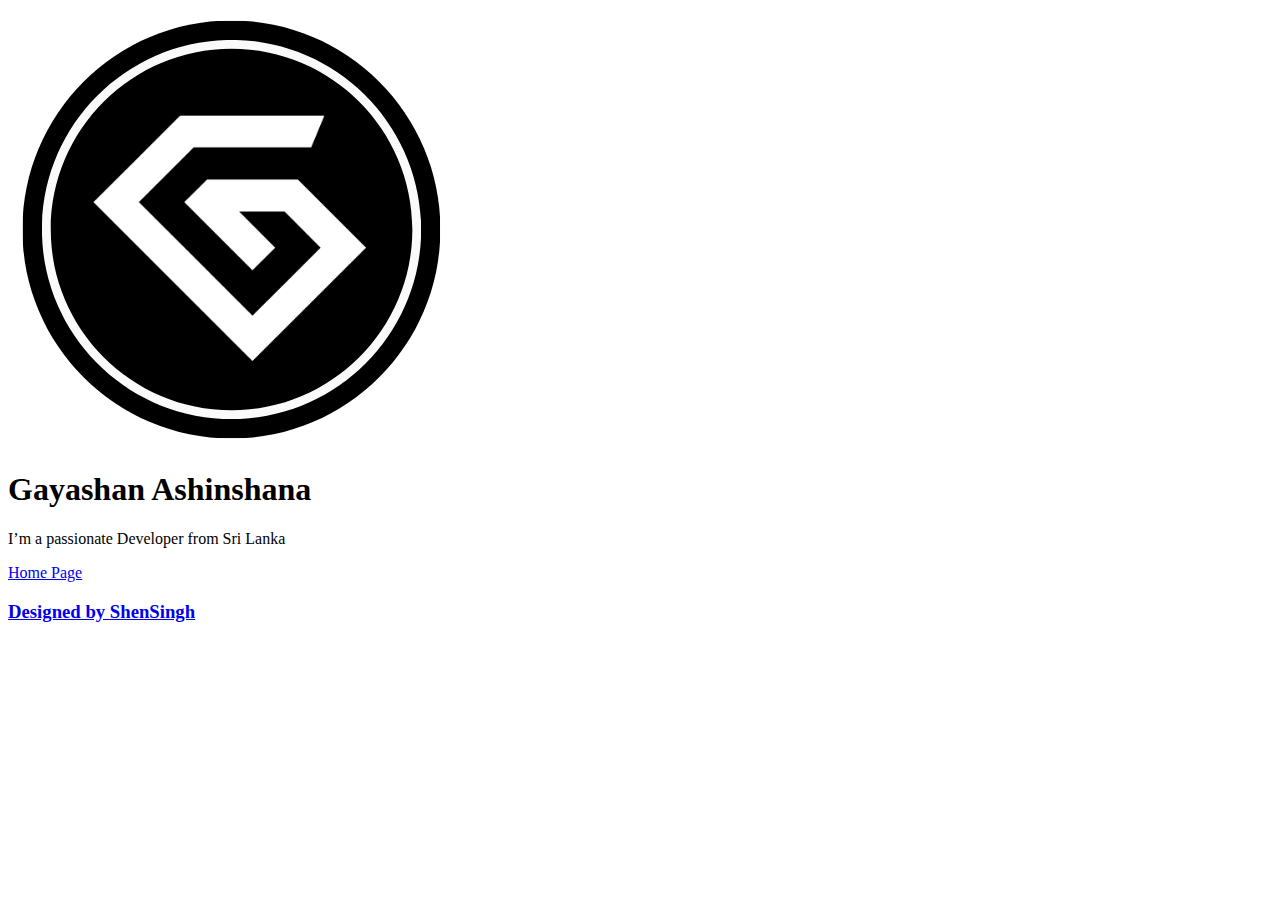
==== src/index.html @ 09de17eb "addLink-mainPage" ====
<!DOCTYPE html>
<html lang="en">
<head>
    <meta charset="UTF-8">
    <meta name="viewport" content="width=device-width, initial-scale=1.0">
    <title>ShenSingh | Home</title>

      <!-- Favicons -->
    <link href="image/logos/g_logo-white.png" rel="icon">
    <link href="image/logos/g_logo-white.png" rel="apple-touch-icon">

</head>
<body>
    <!-- Start  -->
    <div class="protpolio">
        <section class="home" >
            <div class="heder">
                <img src="image/logos/g_logo-black" alt="">
            </div>
            <div class="content">
                <h1 class="mainName" >
                    Gayashan Ashinshana
                </h1>
                <p>
                    I’m a passionate <span class="jobText" >Developer</span> from Sri Lanka
                </p>
                <a href="HomePage.html" class="btn" >Home Page</a>
            </div>
            <div class="devByText">
                <a target="_blank" href="https://github.com/ShenSingh">
                    <h3>Designed by <span class="devName" >ShenSingh</span></h3>
                </a>
            </div>
        </section>
    </div>
</body>
</html>
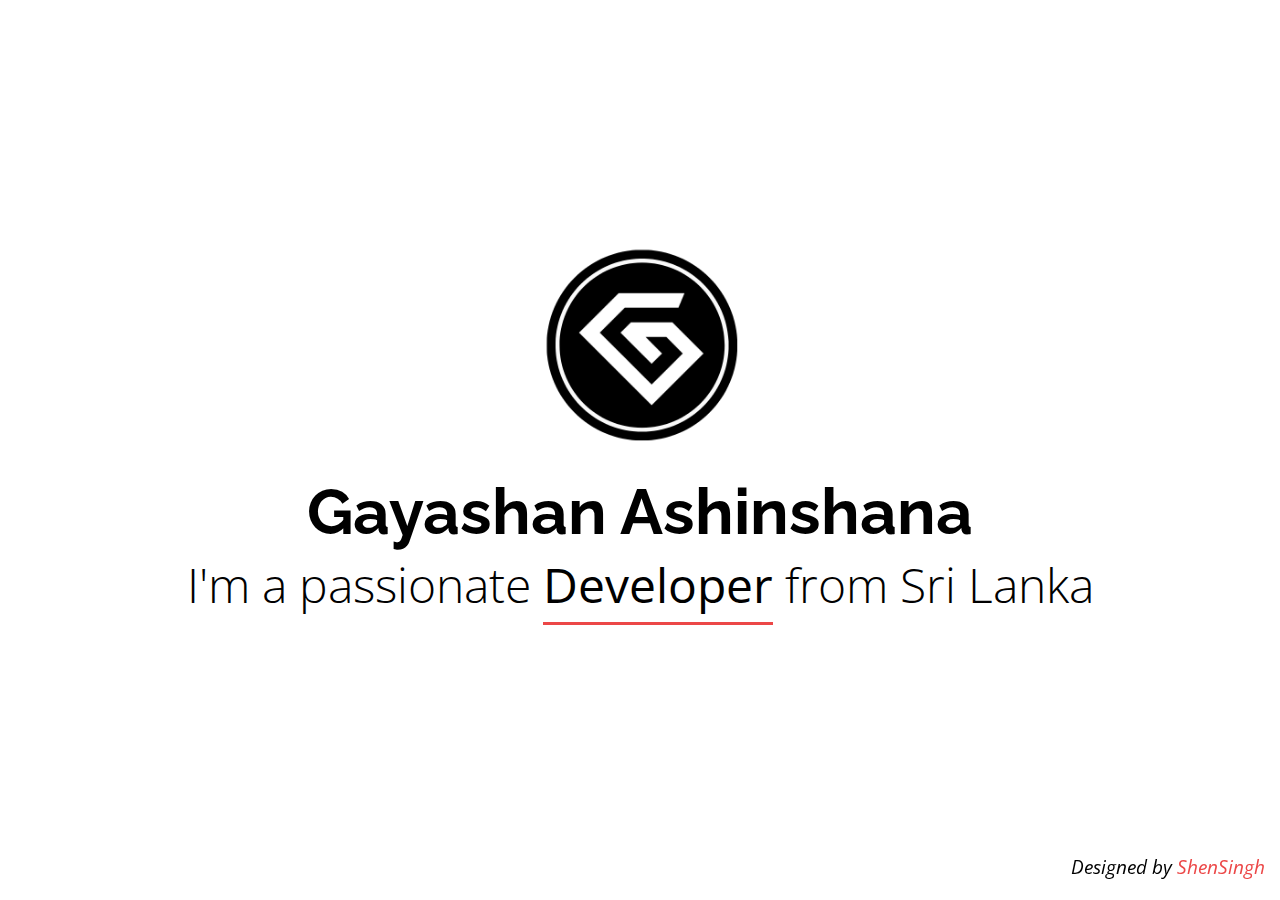
==== commit 816d9f71: "res-home1.html" ====
--- a/src/index.html
+++ b/src/index.html
@@ -3,35 +3,48 @@
 <head>
     <meta charset="UTF-8">
     <meta name="viewport" content="width=device-width, initial-scale=1.0">
-    <title>ShenSingh | Home</title>
+    <title>ShenSingh</title>
 
-      <!-- Favicons -->
+    <!-- Favicons -->
     <link href="image/logos/g_logo-white.png" rel="icon">
     <link href="image/logos/g_logo-white.png" rel="apple-touch-icon">
 
+    <!-- Style -->
+    <link rel="stylesheet" href="style/style.css">
+
+    <!-- Google Fonts -->
+    <link href="https://fonts.googleapis.com/css?family=Open+Sans:300,400,600,700|Raleway:300,400,500,600,700|Poppins:300,400,500,600,700" rel="stylesheet">
 </head>
 <body>
-    <!-- Start  -->
-    <div class="protpolio">
-        <section class="home" >
-            <div class="heder">
-                <img src="image/logos/g_logo-black" alt="">
+    <!-- Start home -->
+    <section id="home-1" class="home-1">
+        <div class="container">
+            <div class="main-content">
+                <header class="header">
+                    <!-- Link to the homepage -->
+                    <a href="index.html">  
+                        <img src="image/logos/g_logo-black" alt="G Logo" class="g-logo">
+                    </a>
+                </header>
+                <main class="content">
+                    <!-- Main Name -->
+                    <h1 class="main-name">  
+                        Gayashan Ashinshana
+                    </h1>
+                    <!-- Main Text -->
+                    <h2>I'm a passionate <span class="job-name">Developer</span> from Sri Lanka</h2>
+                    <!-- Link to HomePage -->
+                    <a href="HomePage.html" class="btn"><span></span></a>
+                </main>
             </div>
-            <div class="content">
-                <h1 class="mainName" >
-                    Gayashan Ashinshana
-                </h1>
-                <p>
-                    I’m a passionate <span class="jobText" >Developer</span> from Sri Lanka
-                </p>
-                <a href="HomePage.html" class="btn" >Home Page</a>
-            </div>
-            <div class="devByText">
+            <div class="mini-footer">
+                <!-- GitHub Link -->
                 <a target="_blank" href="https://github.com/ShenSingh">
-                    <h3>Designed by <span class="devName" >ShenSingh</span></h3>
+                    <em>Designed by <span class="dev-name">ShenSingh</span></em>
                 </a>
             </div>
-        </section>
-    </div>
+        </div>
+    </section>
+
 </body>
-</html>+</html>
--- a/src/style/style.css
+++ b/src/style/style.css
@@ -0,0 +1,206 @@
+body {
+    background-color: white;
+    font-family: "Open Sans", sans-serif;
+    display: flex;
+    width: 100%;
+    margin: 0;
+    padding: 0;
+}
+
+/* ------------------------------------------------------------------------------------------------- */
+/* ------------------------------------------ home 1 start ----------------------------------------- */
+/* ------------------------------------------------------------------------------------------------- */
+
+#home-1{
+    display: flex;
+    flex-direction: column;
+    justify-content: center;
+    align-items: center;
+    width: 100%;
+    height: 100vh;
+    margin: 0;
+    padding: 0;
+}
+
+#home-1 .g-logo {
+    width: 200px;
+    height: 200px;
+    display: block;
+    margin: 0 auto;
+}
+
+#home-1 .main-name {
+    font-family: "Raleway", sans-serif;
+    font-size: 4rem;
+    font-weight: bold;
+    color: #000;
+    margin-top: 10px;
+}
+
+#home-1 .content h2 {
+    font-weight: lighter;
+    font-size: 3rem;
+    color: #000;
+    margin-top: -40px;
+}
+
+#home-1 .content h2 span {
+    border-bottom: 3px solid #EC4747;
+    padding-bottom: 5px;
+    font-weight: 400;
+}
+
+#home-1 .content {
+    display: flex;
+    flex-direction: column;
+    justify-content: center;
+    align-items: center;
+    margin-top: 20px;
+}
+
+#home-1 .mini-footer {
+    position: fixed;
+    bottom: 15px;
+    right: 15px;
+    text-align: right;
+}
+
+#home-1 .mini-footer a {
+    text-decoration: none;
+    font-weight: 400;
+    font-size: 1.2rem;
+    color: black;
+    position: relative;
+    display: inline-block;
+    overflow: hidden;
+}
+#home-1 .mini-footer a span{
+    color: #EC4747;
+}
+#home-1 .mini-footer a::before {
+    content: "";
+    position: absolute;
+    width: 100%;
+    height: 100%;
+    top: 100%;
+    left: 0;
+    background: rgb(223, 112, 112);
+    background-clip: padding-box;
+    transition: top 0.3s ease;
+    z-index: -1;
+}
+
+#home-1 .mini-footer a:hover::before {
+    top: 0;
+}
+
+#home-1 .mini-footer a:hover .dev-name {
+    color: white;
+    font-weight: 600;
+    transition: color 0.3s ease;
+    animation: slide-in 0.3s ease-in-out;
+}
+
+@keyframes slide-in {
+    from {
+        transform: translateY(100%);
+    }
+    to {
+        transform: translateY(0);
+    }
+}
+
+#home-1 .btn span {
+    background-color: transparent;
+    width: 25%;
+    height: 100vh;
+    display: flex;
+    justify-content: flex-end;
+    align-items: center;
+    position: absolute;
+    top: 0;
+    right: 0;
+    text-align: right;
+    padding-right: 10px;
+    cursor: auto;
+}
+
+@media screen and (max-width: 1024px) {
+    #home-1 .main-name {
+        font-size: 3rem;
+    }
+    #home-1 .content h2 {
+        font-size: 2rem;
+    }
+    #home-1 .g-logo {
+        width: 150px;
+        height: 150px;
+    }
+    #home-1 .mini-footer a {
+        font-size: 1rem;
+    }
+}
+@media screen and (max-width: 768px) {
+    #home-1 .main-name {
+        font-size: 2.1rem;
+    }
+    #home-1 .content h2 {
+        font-size: 1.3rem;
+    }
+    #home-1 .g-logo {
+        width: 100px;
+        height: 100px;
+    }
+    #home-1 .mini-footer a {
+        font-size: 0.7rem;
+    }
+}
+@media screen and (max-width: 425px){
+    #home-1 .main-name {
+        font-size: 1.5rem;
+    }
+    #home-1 .content h2 {
+        font-size: 1rem;
+        margin-top: -20px;
+    }
+    #home-1 .g-logo {
+        width: 80px;
+        height: 80px;
+    }
+    #home-1 .content h2 span {
+        border-bottom: 2px solid #EC4747;
+        padding-bottom: 3px;
+    }
+    #home-1 .mini-footer a {
+        font-size: 0.7rem;
+    }
+    
+}
+@media screen and (max-width: 320px) {
+    #home-1 .main-name {
+        font-size: 1.5rem;
+    }
+    #home-1 .content h2 {
+        font-size: 1rem;
+        margin-top: -20px;
+
+    }
+    #home-1 .g-logo {
+        width: 60px;
+        height: 60px;
+    }
+    #home-1 .content h2 span {
+        border-bottom: 1px solid #EC4747;
+        padding-bottom: 2px;
+    }
+    #home-1 .mini-footer a {
+        font-size: 0.6rem;
+    }
+    
+}
+/* --- home 1 --- end */
+
+/* ------------------------------------------------------------------------------------------------- */
+/* ------------------------------------------ home 2 start ----------------------------------------- */
+/* ------------------------------------------------------------------------------------------------- */
+
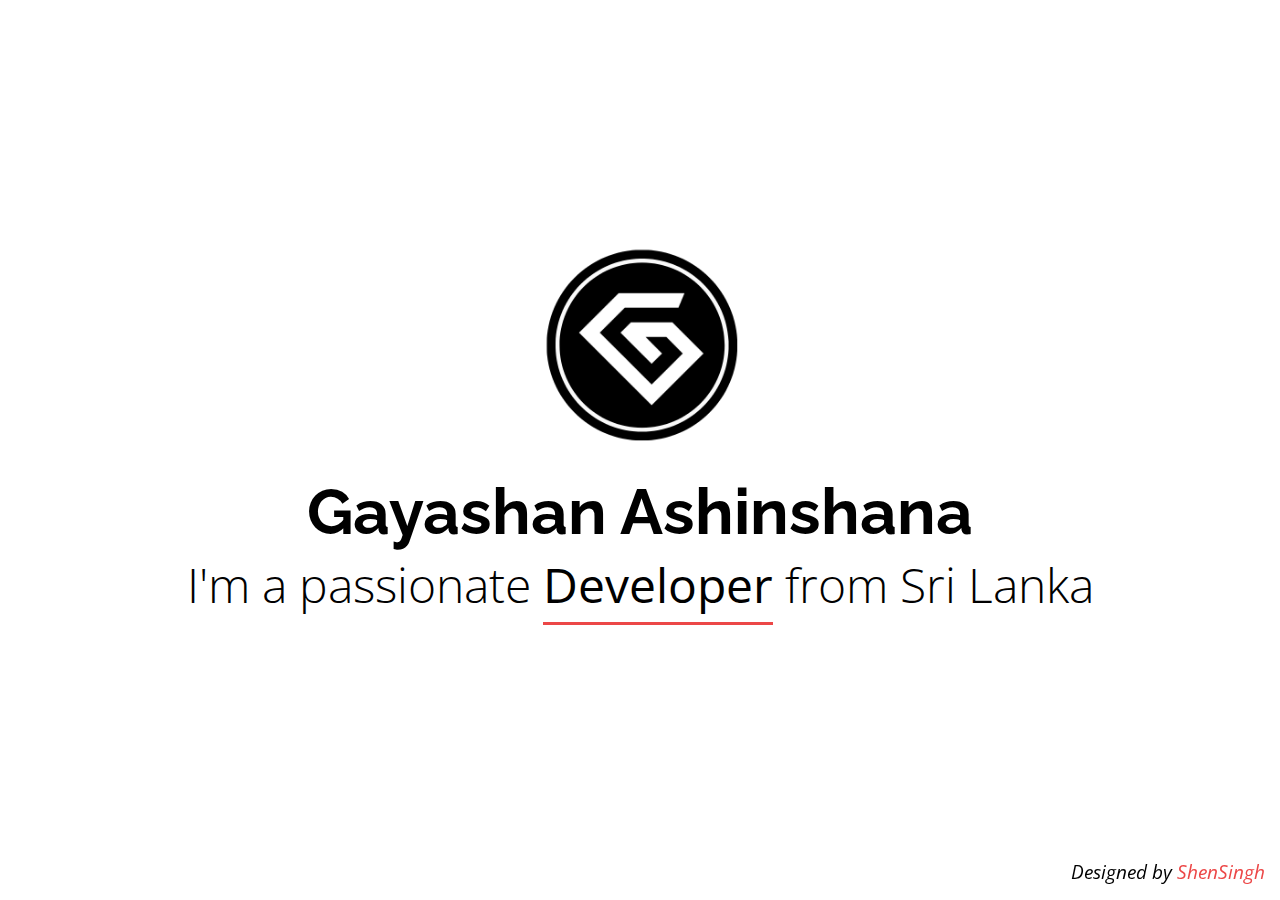
==== commit cc184b04: "addMyAbout-aboutSection" ====
--- a/src/index.html
+++ b/src/index.html
@@ -1,50 +1,50 @@
-<!DOCTYPE html>
-<html lang="en">
+<html>
 <head>
-    <meta charset="UTF-8">
-    <meta name="viewport" content="width=device-width, initial-scale=1.0">
-    <title>ShenSingh</title>
+  <meta charset="UTF-8">
+  <meta name="viewport" content="width=device-width, initial-scale=1.0">
+  <title>ShenSingh</title>
 
-    <!-- Favicons -->
-    <link href="image/logos/g_logo-white.png" rel="icon">
-    <link href="image/logos/g_logo-white.png" rel="apple-touch-icon">
+  <!-- Favicons -->
+  <link href="image/logos/g_logo-white.png" rel="icon">
+  <link href="image/logos/g_logo-white.png" rel="apple-touch-icon">
 
-    <!-- Style -->
-    <link rel="stylesheet" href="style/style.css">
+  <!-- Style -->
+  <link rel="stylesheet" href="../src/assets/style/indexStyle.css">
 
-    <!-- Google Fonts -->
-    <link href="https://fonts.googleapis.com/css?family=Open+Sans:300,400,600,700|Raleway:300,400,500,600,700|Poppins:300,400,500,600,700" rel="stylesheet">
+  <!-- Google Fonts -->
+  <link href="https://fonts.googleapis.com/css?family=Open+Sans:300,400,600,700|Raleway:300,400,500,600,700|Poppins:300,400,500,600,700" rel="stylesheet">
+
 </head>
 <body>
-    <!-- Start home -->
-    <section id="home-1" class="home-1">
-        <div class="container">
-            <div class="main-content">
-                <header class="header">
-                    <!-- Link to the homepage -->
-                    <a href="index.html">  
-                        <img src="image/logos/g_logo-black" alt="G Logo" class="g-logo">
-                    </a>
-                </header>
-                <main class="content">
-                    <!-- Main Name -->
-                    <h1 class="main-name">  
-                        Gayashan Ashinshana
-                    </h1>
-                    <!-- Main Text -->
-                    <h2>I'm a passionate <span class="job-name">Developer</span> from Sri Lanka</h2>
-                    <!-- Link to HomePage -->
-                    <a href="HomePage.html" class="btn"><span></span></a>
-                </main>
-            </div>
-            <div class="mini-footer">
-                <!-- GitHub Link -->
-                <a target="_blank" href="https://github.com/ShenSingh">
-                    <em>Designed by <span class="dev-name">ShenSingh</span></em>
-                </a>
-            </div>
-        </div>
-    </section>
+  <!-- Start home -->
+  <section id="home-1" class="home-1">
+      <div class="container">
+          <div class="main-content">
+              <header class="header">
+                  <!-- Link to the homepage -->
+                  <a href="index.html">  
+                      <img src="../src/assets/image/logos/g_logo-black" alt="G Logo" class="g-logo">
+                  </a>
+              </header>
+              <main class="content">
+                  <!-- Main Name -->
+                  <h1 class="main-name">  
+                      Gayashan Ashinshana
+                  </h1>
+                  <!-- Main Text -->
+                  <h2>I'm a passionate <span class="job-name">Developer</span> from Sri Lanka</h2>
+                  <!-- Link to HomePage -->
+                  <a href="Content.html" class="btn"><span></span></a>
+              </main>
+          </div>
+          <div class="mini-footer">
+              <!-- GitHub Link -->
+              <a target="_blank" href="https://github.com/ShenSingh">
+                  <em>Designed by <span class="dev-name">ShenSingh</span></em>
+              </a>
+          </div>
+      </div>
+  </section>
 
 </body>
-</html>
+</html>--- a/src/assets/style/indexStyle.css
+++ b/src/assets/style/indexStyle.css
@@ -0,0 +1,179 @@
+body {
+    background-color: white;
+    font-family: "Open Sans", sans-serif;
+    display: flex;
+    width: 100%;
+    margin: 0;
+    padding: 0;
+}
+
+/* ------------------------------------------------------------------------------------------------- */
+/* ------------------------------------------ home 1 start ----------------------------------------- */
+/* ------------------------------------------------------------------------------------------------- */
+
+#home-1{
+    display: flex;
+    flex-direction: column;
+    justify-content: center;
+    align-items: center;
+    width: 100%;
+    height: 100vh;
+    margin: 0;
+    padding: 0;
+}
+
+#home-1 .g-logo {
+    width: 200px;
+    height: 200px;
+    display: block;
+    margin: 0 auto;
+}
+
+#home-1 .main-name {
+    font-family: "Raleway", sans-serif;
+    font-size: 4rem;
+    font-weight: bold;
+    color: #000;
+    margin-top: 10px;
+}
+
+#home-1 .content h2 {
+    font-weight: lighter;
+    font-size: 3rem;
+    color: #000;
+    margin-top: -40px;
+}
+
+#home-1 .content h2 span {
+    border-bottom: 3px solid #EC4747;
+    padding-bottom: 5px;
+    font-weight: 400;
+}
+
+#home-1 .content {
+    display: flex;
+    flex-direction: column;
+    justify-content: center;
+    align-items: center;
+    margin-top: 20px;
+}
+
+#home-1 .mini-footer {
+    position: fixed;
+    bottom: 15px;
+    right: 15px;
+    text-align: right;
+}
+
+#home-1 .mini-footer a {
+    text-decoration: none;
+    font-weight: 400;
+    font-size: 1.2rem;
+    color: black;
+    position: relative;
+    display: inline-block;
+    overflow: hidden;
+}
+#home-1 .mini-footer a span{
+    color: #EC4747;
+}
+
+#home-1 .mini-footer a:hover::before {
+    top: 0;
+}
+
+#home-1 .mini-footer a:hover .dev-name {
+    color: black;
+    font-weight: 600;
+    transition: color 0.3s ease;
+    animation: slide-in 0.3s ease-in-out;
+}
+#home-1 .btn span {
+    background-color: transparent;
+    width: 25%;
+    height: 100vh;
+    display: flex;
+    justify-content: flex-end;
+    align-items: center;
+    position: absolute;
+    top: 0;
+    right: 0;
+    text-align: right;
+    padding-right: 10px;
+    cursor: auto;
+}
+
+@media screen and (max-width: 1024px) {
+    #home-1 .main-name {
+        font-size: 3rem;
+    }
+    #home-1 .content h2 {
+        font-size: 2rem;
+    }
+    #home-1 .g-logo {
+        width: 150px;
+        height: 150px;
+    }
+    #home-1 .mini-footer a {
+        font-size: 1rem;
+    }
+}
+@media screen and (max-width: 768px) {
+    #home-1 .main-name {
+        font-size: 2.1rem;
+    }
+    #home-1 .content h2 {
+        font-size: 1.3rem;
+    }
+    #home-1 .g-logo {
+        width: 100px;
+        height: 100px;
+    }
+    #home-1 .mini-footer a {
+        font-size: 0.7rem;
+    }
+}
+@media screen and (max-width: 425px){
+    #home-1 .main-name {
+        font-size: 1.5rem;
+    }
+    #home-1 .content h2 {
+        font-size: 1rem;
+        margin-top: -20px;
+    }
+    #home-1 .g-logo {
+        width: 80px;
+        height: 80px;
+    }
+    #home-1 .content h2 span {
+        border-bottom: 2px solid #EC4747;
+        padding-bottom: 3px;
+    }
+    #home-1 .mini-footer a {
+        font-size: 0.7rem;
+    }
+
+}
+@media screen and (max-width: 320px) {
+    #home-1 .main-name {
+        font-size: 1.5rem;
+    }
+    #home-1 .content h2 {
+        font-size: 1rem;
+        margin-top: -20px;
+
+    }
+    #home-1 .g-logo {
+        width: 60px;
+        height: 60px;
+    }
+    #home-1 .content h2 span {
+        border-bottom: 1px solid #EC4747;
+        padding-bottom: 2px;
+    }
+    #home-1 .mini-footer a {
+        font-size: 0.6rem;
+    }
+
+}
+/* --- home 1 --- end */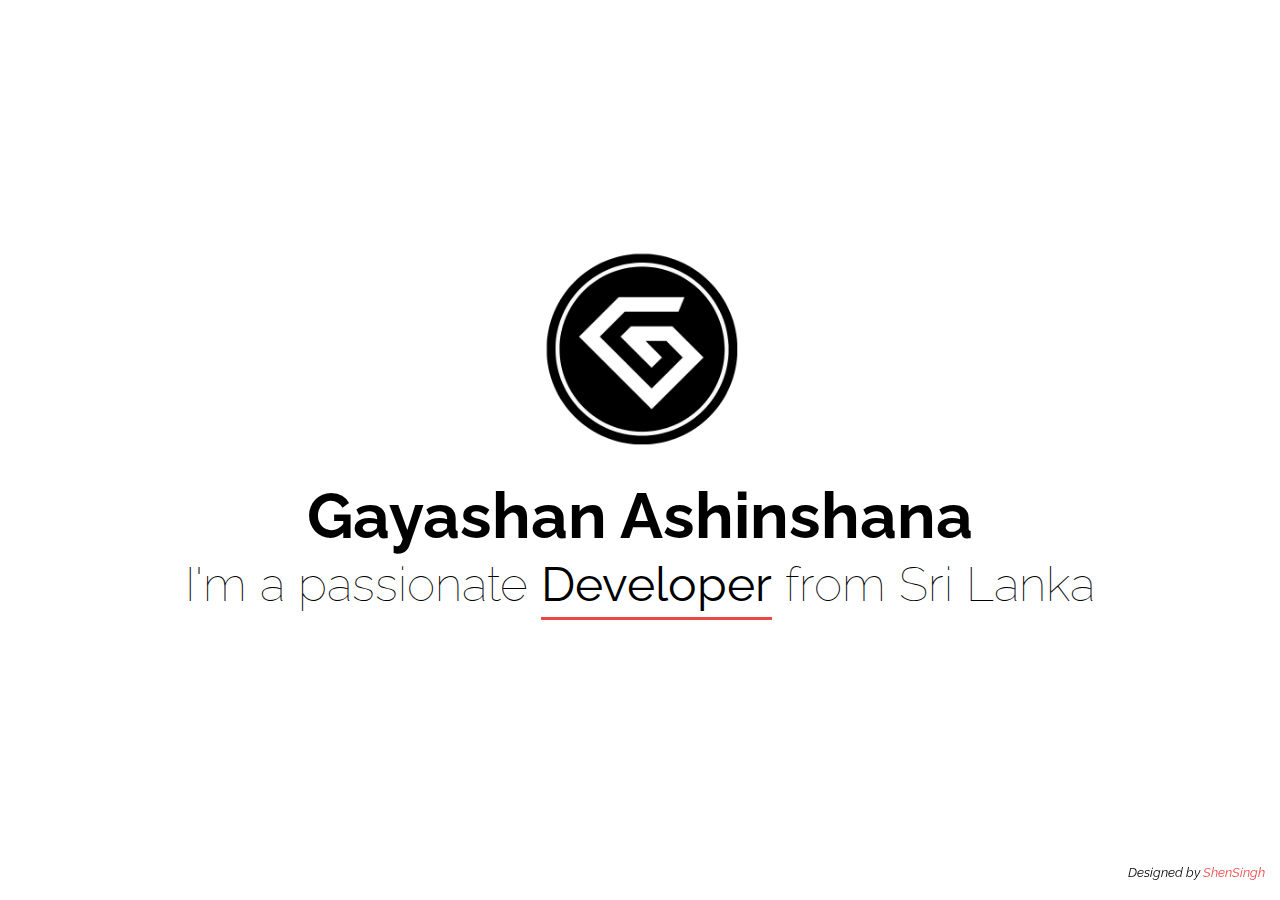
==== commit 05e4af7b: "add-section-name" ====
--- a/src/index.html
+++ b/src/index.html
@@ -5,8 +5,8 @@
   <title>ShenSingh</title>
 
   <!-- Favicons -->
-  <link href="image/logos/g_logo-white.png" rel="icon">
-  <link href="image/logos/g_logo-white.png" rel="apple-touch-icon">
+  <link href="../src/assets/image/logos/favicon.png" rel="icon">
+  <link href="../src/assets/image/logos/apple-touch-icon.png" rel="apple-touch-icon">
 
   <!-- Style -->
   <link rel="stylesheet" href="../src/assets/style/indexStyle.css">
@@ -14,6 +14,11 @@
   <!-- Google Fonts -->
   <link href="https://fonts.googleapis.com/css?family=Open+Sans:300,400,600,700|Raleway:300,400,500,600,700|Poppins:300,400,500,600,700" rel="stylesheet">
 
+  <link
+    rel="stylesheet"
+    href="https://cdnjs.cloudflare.com/ajax/libs/animate.css/4.1.1/animate.min.css"
+  />
+  
 </head>
 <body>
   <!-- Start home -->
@@ -34,7 +39,9 @@
                   <!-- Main Text -->
                   <h2>I'm a passionate <span class="job-name">Developer</span> from Sri Lanka</h2>
                   <!-- Link to HomePage -->
-                  <a href="Content.html" class="btn"><span></span></a>
+                  <a href="#" class="btn">
+                    <span></span>
+                </a>
               </main>
           </div>
           <div class="mini-footer">
@@ -46,5 +53,7 @@
       </div>
   </section>
 
+
+  <script src="assets/js/main.js"></script>
 </body>
 </html>--- a/src/assets/style/indexStyle.css
+++ b/src/assets/style/indexStyle.css
@@ -1,6 +1,6 @@
 body {
     background-color: white;
-    font-family: "Open Sans", sans-serif;
+    font-family: "Raleway", sans-serif;
     display: flex;
     width: 100%;
     margin: 0;
@@ -60,7 +60,7 @@
 
 #home-1 .mini-footer {
     position: fixed;
-    bottom: 15px;
+    bottom: 20px;
     right: 15px;
     text-align: right;
 }
@@ -68,7 +68,7 @@
 #home-1 .mini-footer a {
     text-decoration: none;
     font-weight: 400;
-    font-size: 1.2rem;
+    font-size: 13px;
     color: black;
     position: relative;
     display: inline-block;
@@ -88,6 +88,7 @@
     transition: color 0.3s ease;
     animation: slide-in 0.3s ease-in-out;
 }
+
 #home-1 .btn span {
     background-color: transparent;
     width: 25%;
